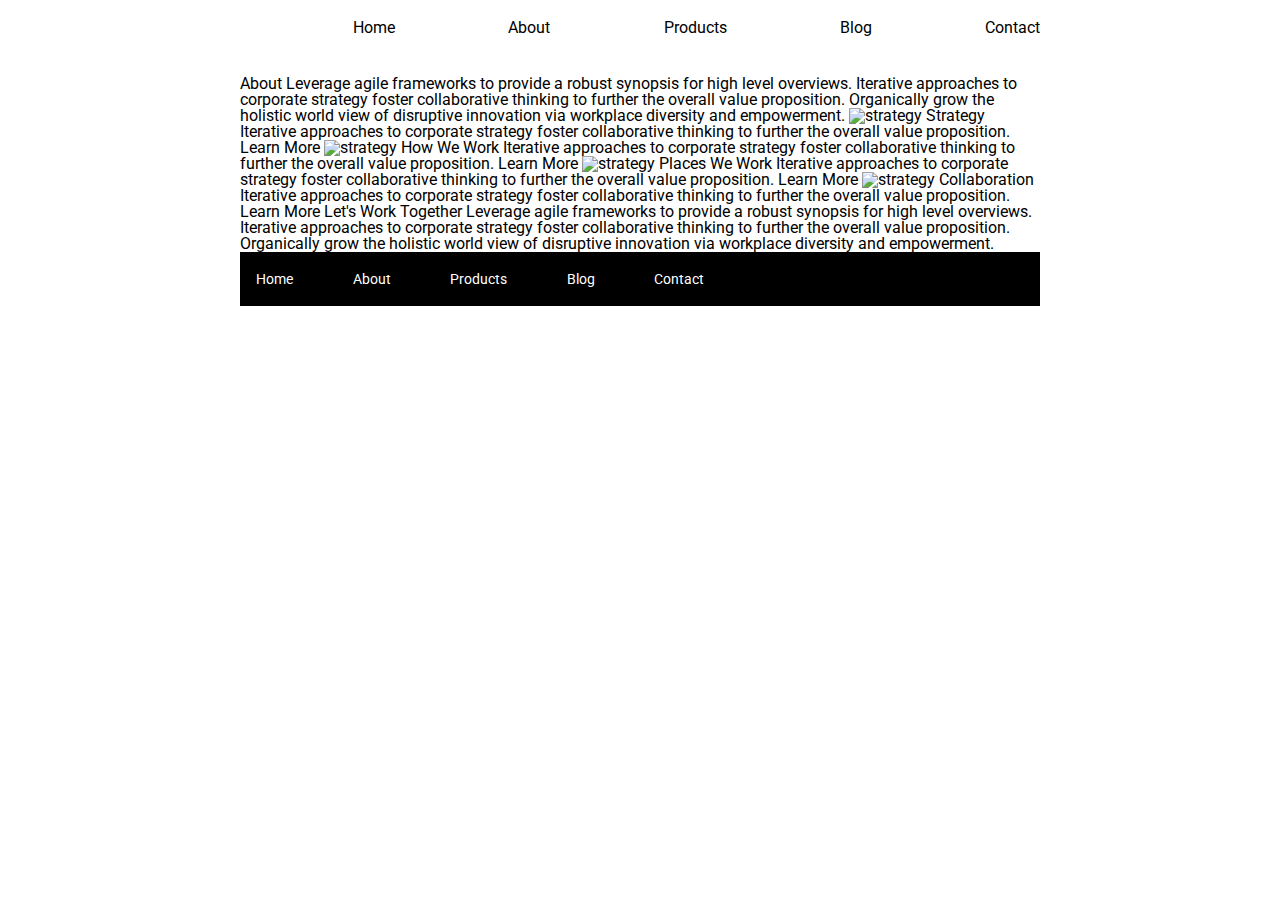
==== about.html @ 58bd397e "copied the header from the homepage" ====
<!DOCTYPE html>

<html lang="en">
  <head>
    <meta charset="utf-8" />

    <title>Sprint Challenge - About</title>

    <link
      href="https://fonts.googleapis.com/css?family=Roboto|Rubik"
      rel="stylesheet"
    />
    <link rel="stylesheet" href="css/index.css" />
  </head>

  <body>
    <div class="container about-page">
      <header>
        <nav>
          <img src="/img/lambda-black.png" alt="" class="logo" />
          <a href="/">Home</a>
          <a href="about.html">About</a>
          <a href="#">Products</a>
          <a href="#">Blog</a>
          <a href="#">Contact</a>
        </nav>
      </header>

      About Leverage agile frameworks to provide a robust synopsis for high
      level overviews. Iterative approaches to corporate strategy foster
      collaborative thinking to further the overall value proposition.
      Organically grow the holistic world view of disruptive innovation via
      workplace diversity and empowerment.

      <img src="img/about-plan.png" alt="strategy" />

      Strategy Iterative approaches to corporate strategy foster collaborative
      thinking to further the overall value proposition. Learn More

      <img src="img/about-working.png" alt="strategy" />

      How We Work Iterative approaches to corporate strategy foster
      collaborative thinking to further the overall value proposition. Learn
      More

      <img src="img/about-office.png" alt="strategy" />

      Places We Work Iterative approaches to corporate strategy foster
      collaborative thinking to further the overall value proposition. Learn
      More

      <img src="img/about-meeting.png" alt="strategy" />

      Collaboration Iterative approaches to corporate strategy foster
      collaborative thinking to further the overall value proposition. Learn
      More Let's Work Together Leverage agile frameworks to provide a robust
      synopsis for high level overviews. Iterative approaches to corporate
      strategy foster collaborative thinking to further the overall value
      proposition. Organically grow the holistic world view of disruptive
      innovation via workplace diversity and empowerment.

      <footer>
        <nav>
          <a href="index.html">Home</a>
          <a href="#">About</a>
          <a href="#">Products</a>
          <a href="#">Blog</a>
          <a href="#">Contact</a>
        </nav>
      </footer>
    </div>
    <!-- container -->
  </body>
</html>
---- css/index.css ----
/* http://meyerweb.com/eric/tools/css/reset/ 
   v2.0 | 20110126
   License: none (public domain)
*/

html,
body,
div,
span,
applet,
object,
iframe,
h1,
h2,
h3,
h4,
h5,
h6,
p,
blockquote,
pre,
a,
abbr,
acronym,
address,
big,
cite,
code,
del,
dfn,
em,
img,
ins,
kbd,
q,
s,
samp,
small,
strike,
strong,
sub,
sup,
tt,
var,
b,
u,
i,
center,
dl,
dt,
dd,
ol,
ul,
li,
fieldset,
form,
label,
legend,
table,
caption,
tbody,
tfoot,
thead,
tr,
th,
td,
article,
aside,
canvas,
details,
embed,
figure,
figcaption,
footer,
header,
hgroup,
menu,
nav,
output,
ruby,
section,
summary,
time,
mark,
audio,
video {
    margin: 0;
    padding: 0;
    border: 0;
    font-size: 100%;
    font: inherit;
    vertical-align: baseline;
}

/* HTML5 display-role reset for older browsers */
article,
aside,
details,
figcaption,
figure,
footer,
header,
hgroup,
menu,
nav,
section {
    display: block;
}

body {
    line-height: 1;
}

ol,
ul {
    list-style: none;
}

blockquote,
q {
    quotes: none;
}

blockquote:before,
blockquote:after,
q:before,
q:after {
    content: '';
    content: none;
}

table {
    border-collapse: collapse;
    border-spacing: 0;
}

* {
    box-sizing: border-box;
}

html,
body {
    height: 100%;
    font-family: 'Roboto', sans-serif;
}

h1,
h2,
h3,
h4,
h5 {
    font-size: 18px;
    margin-bottom: 15px;
    font-family: 'Rubik', sans-serif;
}

p {
    line-height: 1.4;
}

.container {
    width: 800px;
    margin: 0 auto;
}

header {
    margin: 20px 0 40px 0;
}

nav {
    display: flex;
    align-items: flex-end;
    justify-content: space-between;
}

nav a {
    text-decoration: none;
    color: #000;
}

nav a:hover {
    color: #999;
}

.top-content {
    display: flex;
    flex-wrap: wrap;
    justify-content: space-evenly;
    margin-bottom: 20px;
    border-bottom: 1px dashed black;
}

.top-content .text-container {
    width: 48%;
    padding: 0 1%;
    padding-bottom: 20px;
}

.middle-content {
    margin-bottom: 20px;
    border-bottom: 1px dashed black;
}

.middle-content h2 {
    padding: 0 2%;
    margin-bottom: 0;
}

.middle-content .boxes {
    display: flex;
    flex-wrap: wrap;
    justify-content: space-evenly;
}

.middle-content .boxes .box {
    width: 12.5%;
    height: 100px;
    background: black;
    margin: 20px 2.5%;
    color: white;
    display: flex;
    align-items: center;
    justify-content: center;
}

.bottom-content {
    display: flex;
    margin: 0 2% 20px;
    justify-content: space-around;
}

.bottom-content .text-container {
    padding-right: 4%;
}

.bottom-content .text-container:last-child {
    padding-right: 0;
}

footer {
    width: 100%;
    background: black;
}

footer nav {
    width: 60%;
    display: flex;
    justify-content: space-between;
    align-items: center;
    padding: 20px 2%;
    font-size: 14px;
}

footer nav a {
    color: white;
    text-decoration: none;
}

/* ! About Page Styles */
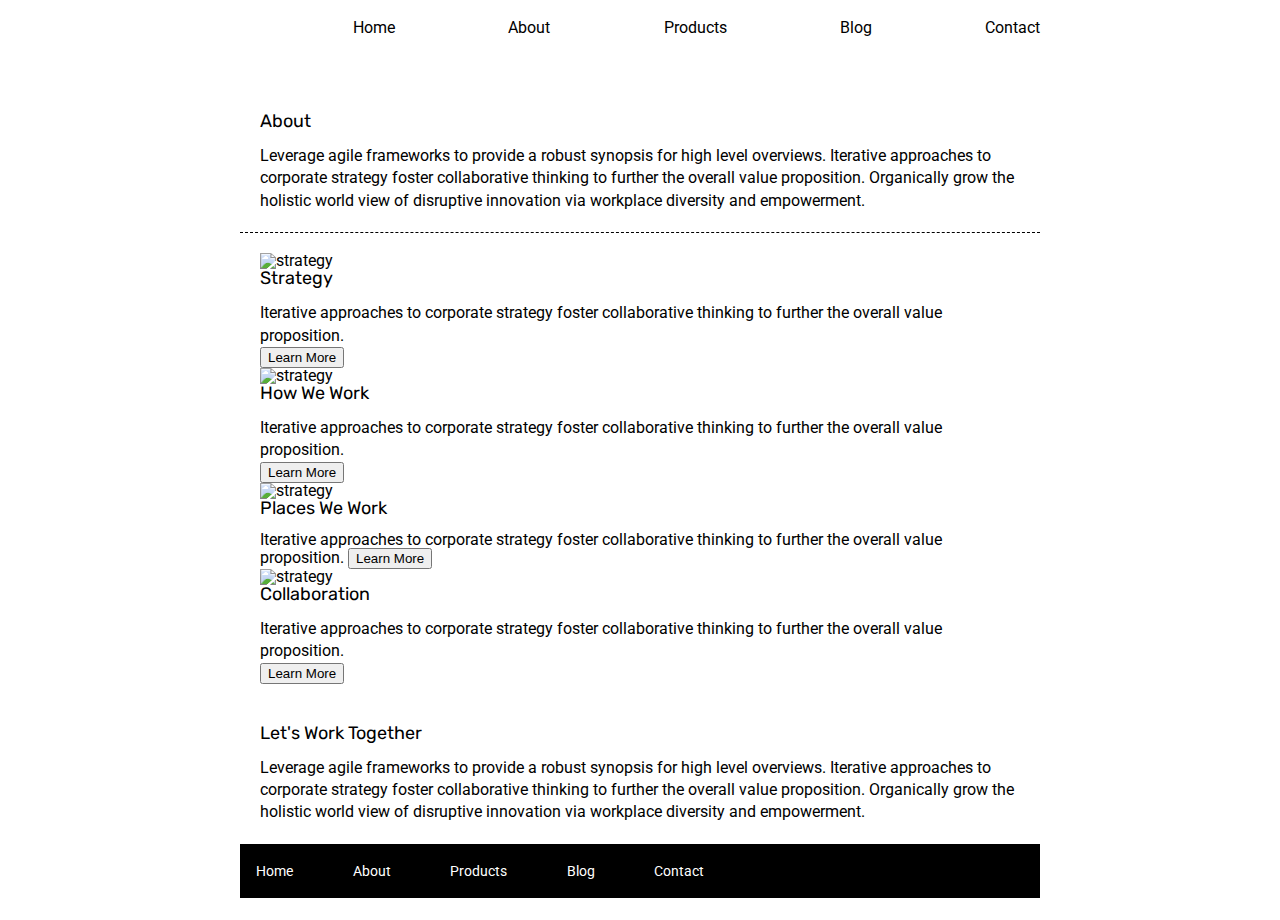
==== commit 7638d2fe: "Completed markup for about page" ====
--- a/about.html
+++ b/about.html
@@ -25,39 +25,72 @@
           <a href="#">Contact</a>
         </nav>
       </header>
+      <img src="img/jumbo-about.png" alt="" class="jumbotron about-page" />
+      <section class="headline">
+        <h1>
+          About
+        </h1>
+        <p>
+          Leverage agile frameworks to provide a robust synopsis for high level
+          overviews. Iterative approaches to corporate strategy foster
+          collaborative thinking to further the overall value proposition.
+          Organically grow the holistic world view of disruptive innovation via
+          workplace diversity and empowerment.
+        </p>
+      </section>
+      <section class="center-content">
+        <div class="card">
+          <img src="img/about-plan.png" alt="strategy" />
 
-      About Leverage agile frameworks to provide a robust synopsis for high
-      level overviews. Iterative approaches to corporate strategy foster
-      collaborative thinking to further the overall value proposition.
-      Organically grow the holistic world view of disruptive innovation via
-      workplace diversity and empowerment.
+          <h2>Strategy</h2>
+          <p>
+            Iterative approaches to corporate strategy foster collaborative
+            thinking to further the overall value proposition.
+          </p>
+          <button>Learn More</button>
+        </div>
 
-      <img src="img/about-plan.png" alt="strategy" />
+        <div class="card">
+          <img src="img/about-working.png" alt="strategy" />
 
-      Strategy Iterative approaches to corporate strategy foster collaborative
-      thinking to further the overall value proposition. Learn More
+          <h2>How We Work</h2>
+          <p>
+            Iterative approaches to corporate strategy foster collaborative
+            thinking to further the overall value proposition.
+          </p>
+          <button>Learn More</button>
+        </div>
 
-      <img src="img/about-working.png" alt="strategy" />
+        <div class="card">
+          <img src="img/about-office.png" alt="strategy" />
 
-      How We Work Iterative approaches to corporate strategy foster
-      collaborative thinking to further the overall value proposition. Learn
-      More
+          <h2>Places We Work</h2>
+          Iterative approaches to corporate strategy foster collaborative
+          thinking to further the overall value proposition.
+          <button>Learn More</button>
+        </div>
 
-      <img src="img/about-office.png" alt="strategy" />
+        <img src="img/about-meeting.png" alt="strategy" />
 
-      Places We Work Iterative approaches to corporate strategy foster
-      collaborative thinking to further the overall value proposition. Learn
-      More
+        <h2>Collaboration</h2>
 
-      <img src="img/about-meeting.png" alt="strategy" />
+        <p>
+          Iterative approaches to corporate strategy foster collaborative
+          thinking to further the overall value proposition.
+        </p>
+        <button>Learn More</button>
+      </section>
 
-      Collaboration Iterative approaches to corporate strategy foster
-      collaborative thinking to further the overall value proposition. Learn
-      More Let's Work Together Leverage agile frameworks to provide a robust
-      synopsis for high level overviews. Iterative approaches to corporate
-      strategy foster collaborative thinking to further the overall value
-      proposition. Organically grow the holistic world view of disruptive
-      innovation via workplace diversity and empowerment.
+      <section class="bottom">
+        <h2>Let's Work Together</h2>
+        <p>
+          Leverage agile frameworks to provide a robust synopsis for high level
+          overviews. Iterative approaches to corporate strategy foster
+          collaborative thinking to further the overall value proposition.
+          Organically grow the holistic world view of disruptive innovation via
+          workplace diversity and empowerment.
+        </p>
+      </section>
 
       <footer>
         <nav>
--- a/css/index.css
+++ b/css/index.css
@@ -223,6 +223,46 @@
     justify-content: center;
 }
 
+.middle-content .boxes .box-1 {
+    background-color: teal;
+}
+
+.middle-content .boxes .box-2 {
+    background-color: gold;
+}
+
+.middle-content .boxes .box-3 {
+    background-color: cadetblue;
+}
+
+.middle-content .boxes .box-4 {
+    background-color: coral;
+}
+
+.middle-content .boxes .box-5 {
+    background-color: crimson;
+}
+
+.middle-content .boxes .box-6 {
+    background-color: forestgreen;
+}
+
+.middle-content .boxes .box-7 {
+    background-color: darkorchid;
+}
+
+.middle-content .boxes .box-8 {
+    background-color: hotpink;
+}
+
+.middle-content .boxes .box-9 {
+    background-color: indigo;
+}
+
+.middle-content .boxes .box-10 {
+    background-color: dodgerblue;
+}
+
 .bottom-content {
     display: flex;
     margin: 0 2% 20px;
@@ -256,4 +296,11 @@
     text-decoration: none;
 }
 
-/* ! About Page Styles */+/* ! About Page Styles */
+section {
+    padding: 20px;
+}
+
+.headline {
+    border-bottom: 1px dashed #000;
+}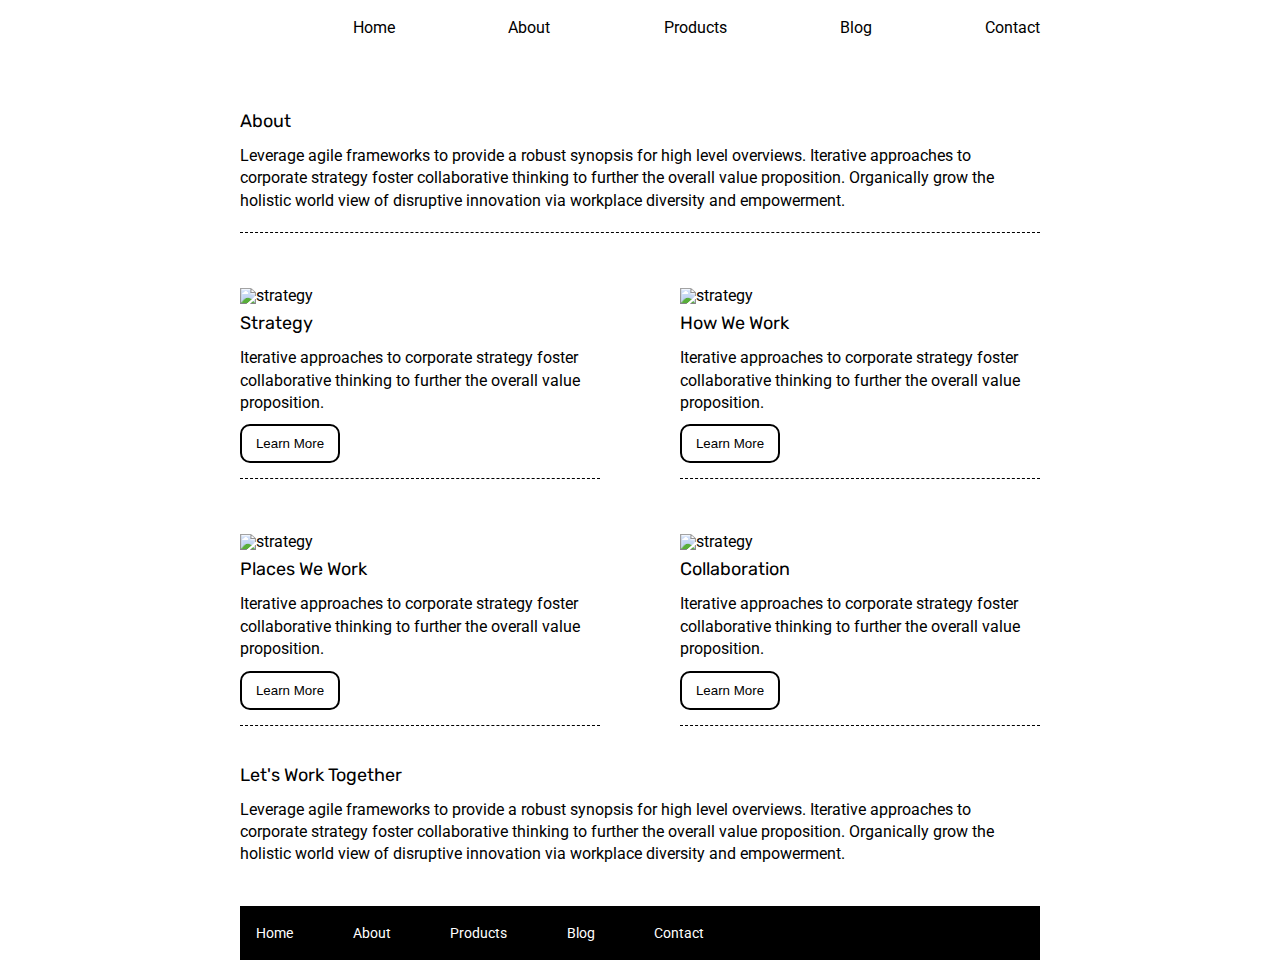
==== commit 73fa6d3c: "completed about page layout" ====
--- a/about.html
+++ b/about.html
@@ -42,54 +42,66 @@
         <div class="card">
           <img src="img/about-plan.png" alt="strategy" />
 
-          <h2>Strategy</h2>
-          <p>
-            Iterative approaches to corporate strategy foster collaborative
-            thinking to further the overall value proposition.
-          </p>
+          <div class="card-text">
+            <h2>Strategy</h2>
+            <p>
+              Iterative approaches to corporate strategy foster collaborative
+              thinking to further the overall value proposition.
+            </p>
+          </div>
           <button>Learn More</button>
         </div>
 
         <div class="card">
           <img src="img/about-working.png" alt="strategy" />
 
-          <h2>How We Work</h2>
-          <p>
-            Iterative approaches to corporate strategy foster collaborative
-            thinking to further the overall value proposition.
-          </p>
+          <div class="card-text">
+            <h2>How We Work</h2>
+            <p>
+              Iterative approaches to corporate strategy foster collaborative
+              thinking to further the overall value proposition.
+            </p>
+          </div>
           <button>Learn More</button>
         </div>
 
         <div class="card">
           <img src="img/about-office.png" alt="strategy" />
 
-          <h2>Places We Work</h2>
-          Iterative approaches to corporate strategy foster collaborative
-          thinking to further the overall value proposition.
+          <div class="card-text">
+            <h2>Places We Work</h2>
+            <p>
+              Iterative approaches to corporate strategy foster collaborative
+              thinking to further the overall value proposition.
+            </p>
+          </div>
           <button>Learn More</button>
         </div>
 
-        <img src="img/about-meeting.png" alt="strategy" />
+        <div class="card">
+          <img src="img/about-meeting.png" alt="strategy" />
 
-        <h2>Collaboration</h2>
+          <div class="card-text">
+            <h2>Collaboration</h2>
 
-        <p>
-          Iterative approaches to corporate strategy foster collaborative
-          thinking to further the overall value proposition.
-        </p>
-        <button>Learn More</button>
-      </section>
+            <p>
+              Iterative approaches to corporate strategy foster collaborative
+              thinking to further the overall value proposition.
+            </p>
+          </div>
+          <button>Learn More</button>
+        </div>
 
-      <section class="bottom">
-        <h2>Let's Work Together</h2>
-        <p>
-          Leverage agile frameworks to provide a robust synopsis for high level
-          overviews. Iterative approaches to corporate strategy foster
-          collaborative thinking to further the overall value proposition.
-          Organically grow the holistic world view of disruptive innovation via
-          workplace diversity and empowerment.
-        </p>
+        <section class="bottom">
+          <h2>Let's Work Together</h2>
+          <p>
+            Leverage agile frameworks to provide a robust synopsis for high
+            level overviews. Iterative approaches to corporate strategy foster
+            collaborative thinking to further the overall value proposition.
+            Organically grow the holistic world view of disruptive innovation
+            via workplace diversity and empowerment.
+          </p>
+        </section>
       </section>
 
       <footer>
--- a/css/index.css
+++ b/css/index.css
@@ -298,9 +298,37 @@
 
 /* ! About Page Styles */
 section {
-    padding: 20px;
+    padding: 20px 0;
 }
 
 .headline {
     border-bottom: 1px dashed #000;
+}
+
+.center-content {
+    display: flex;
+    flex-flow: row wrap;
+    justify-content: space-between;
+}
+
+.card {
+    width: 45%;
+    border-bottom: 1px dashed #000;
+    margin: 20px 0;
+    padding: 15px 0;
+    display: flex;
+    flex-direction: column;
+
+}
+
+.card button {
+    padding: 10px 10px;
+    background-color: #fff;
+    border: 2px solid #000;
+    border-radius: 10px;
+    width: 100px;
+}
+
+.card-text {
+    margin: 10px 0;
 }